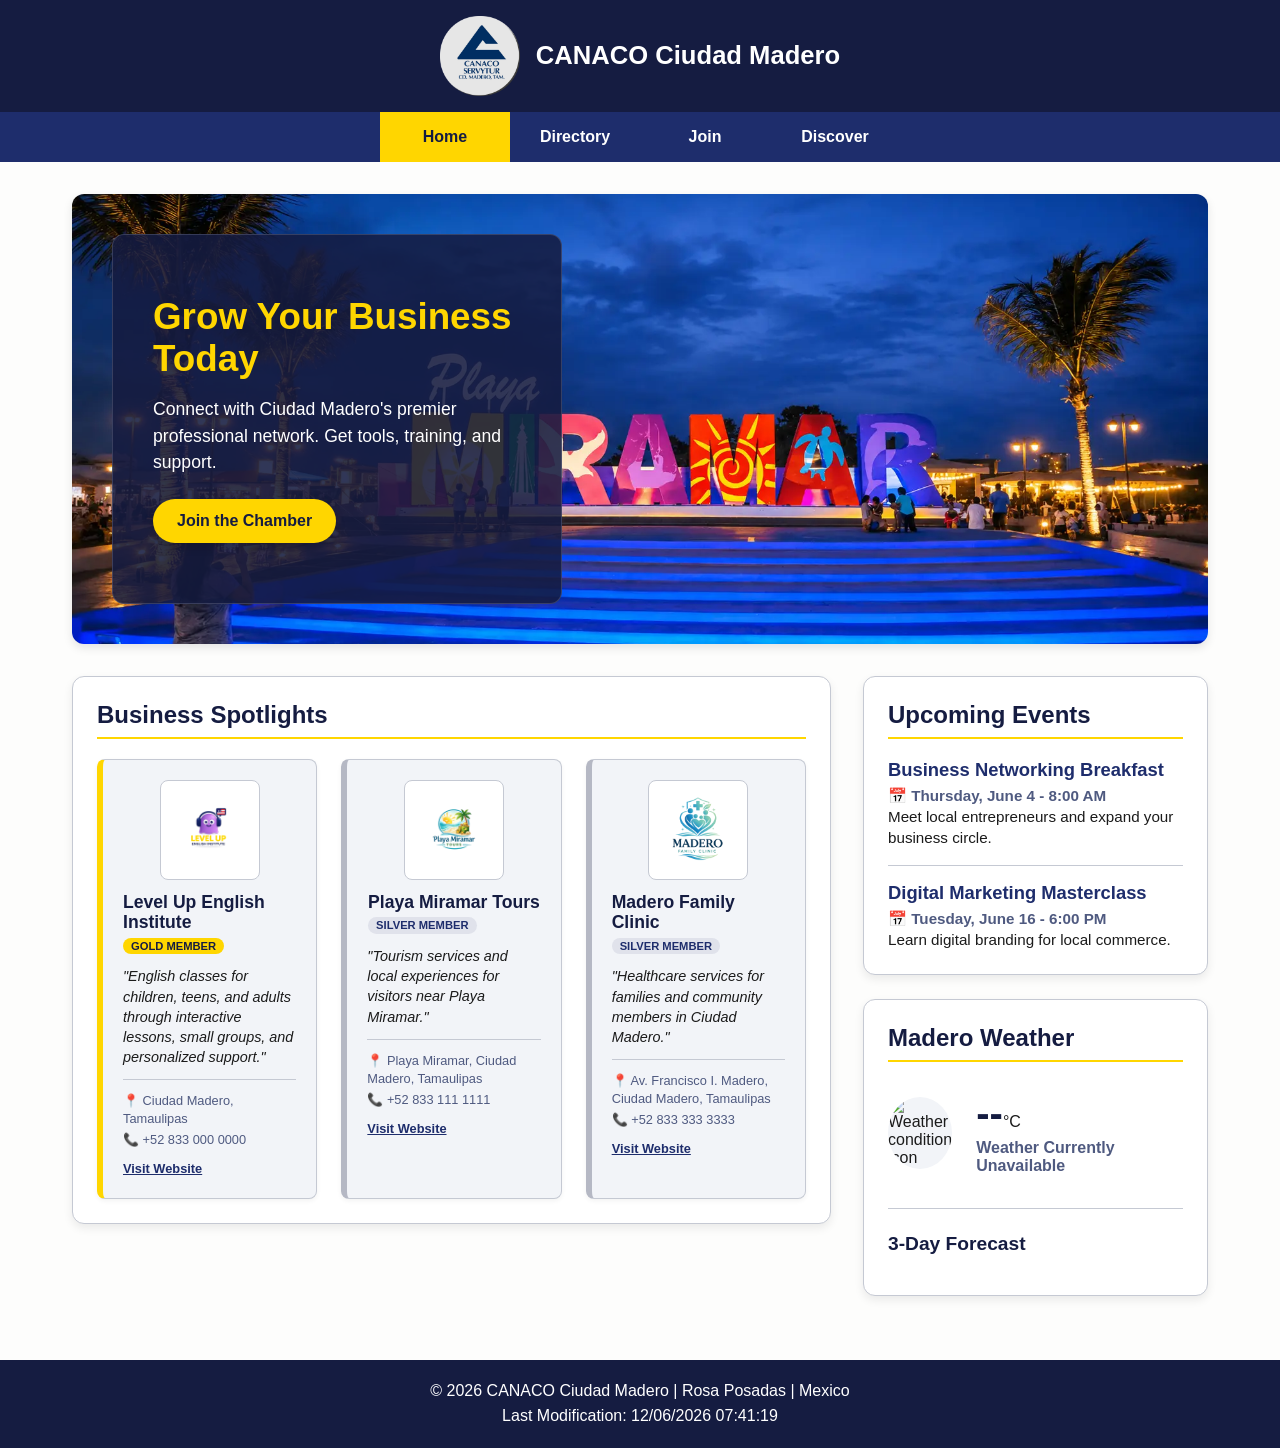
==== chamber/index.html @ bb1e7d52 "index" ====
<!DOCTYPE html>
<html lang="en">

<head>
    <meta charset="UTF-8">
    <meta name="viewport" content="width=device-width, initial-scale=1.0">

    <!-- SEO Meta Tags -->
    <meta name="description"
        content="Official homepage for CANACO Ciudad Madero (Chamber of Commerce). Explore local businesses, weather conditions, events, and membership benefits.">
    <meta name="author" content="Rosa Posadas">

    <title>CANACO Ciudad Madero | Home</title>

    <link rel="icon" href="../favicon.ico">

    <!-- Open Graph (Facebook / Social Media) Meta Tags -->
    <meta property="og:title" content="CANACO Ciudad Madero | Home">
    <meta property="og:description"
        content="Discover local businesses, services, tourism resources, and community opportunities in Ciudad Madero.">
    <meta property="og:image" content="https://rosapos.github.io/wdd231/chamber/images/hero-madero.webp">
    <meta property="og:url" content="https://rosapos.github.io/wdd231/chamber/index.html">

    <!-- Stylesheets (Reusing existing small and larger CSS) -->
    <link rel="stylesheet" href="styles/normalize.css">
    <link rel="stylesheet" href="styles/small.css">
    <link rel="stylesheet" href="styles/larger.css">

    <!-- Custom Script for Home Page (Weather & Spotlights) -->
    <script src="scripts/home.js" defer></script>
</head>

<body>
    <header>
        <div class="header-content">
            <!-- logo points to our local chamber images folder -->
            <img src="images/canaco-logo.webp" alt="CANACO Ciudad Madero logo" class="site-logo">

            <span>CANACO Ciudad Madero</span>

            <button id="menuButton" aria-label="Open navigation menu">☰</button>
        </div>

        <nav id="navigation">
            <!-- Wayfinding: Home is active -->
            <a class="active" href="index.html">Home</a>
            <a href="directory.html">Directory</a>
            <a href="#">Join</a>
            <a href="#">Discover</a>
        </nav>
    </header>

    <main class="home-grid">
        <!-- 1. Hero Section with overlay Call to Action (CTA) -->
        <section class="hero-container">
            <img src="images/hero-madero.webp" alt="Scenic beach of Playa Miramar in Ciudad Madero" class="hero-image"
                width="1200" height="500">
            <div class="cta-overlay">
                <h2>Grow Your Business Today</h2>
                <p>Connect with Ciudad Madero's premier professional network. Get tools, training, and support.</p>
                <a href="#" class="cta-btn">Join the Chamber</a>
            </div>
        </section>

        <!-- Left Column (Main Content) -->
        <div class="home-main">
            <!-- 4. Company Spotlights (Silver and Gold Members) -->
            <section class="spotlights-card card">
                <h2>Business Spotlights</h2>
                <div id="spotlight-container" class="spotlights-grid">
                    <!-- Spotlights injected dynamically by JS -->
                </div>
            </section>
        </div>

        <!-- Right Column (Sidebar) -->
        <div class="home-sidebar">
            <!-- 2. Current Events -->
            <section class="events-card card">
                <h2>Upcoming Events</h2>
                <div class="event-item">
                    <h3>Business Networking Breakfast</h3>
                    <p class="event-date">📅 Thursday, June 4 - 8:00 AM</p>
                    <p>Meet local entrepreneurs and expand your business circle.</p>
                </div>
                <div class="event-item">
                    <h3>Digital Marketing Masterclass</h3>
                    <p class="event-date">📅 Tuesday, June 16 - 6:00 PM</p>
                    <p>Learn digital branding for local commerce.</p>
                </div>
            </section>

            <!-- 3. Local Weather Section (API Consuming) -->
            <section class="weather-card card">
                <h2>Madero Weather</h2>
                <div class="weather-info">
                    <div class="weather-today">
                        <img id="weather-icon" src="" alt="Weather condition icon">
                        <div>
                            <span id="current-temp" class="temp-big">--</span>&deg;C
                            <p id="weather-desc" class="cap-text">Loading...</p>
                        </div>
                    </div>
                </div>
                <hr class="divider">
                <h3>3-Day Forecast</h3>
                <div id="forecast-container" class="forecast-grid">
                    <!-- Forecast injected by JS -->
                </div>
            </section>
        </div>
    </main>

    <footer>
        <p>
            &copy; <span id="currentyear"></span> CANACO Ciudad Madero | Rosa Posadas | Mexico
        </p>

        <p id="lastModified"></p>
    </footer>
</body>

</html>
---- chamber/styles/small.css ----
:root {
  --primary-color: #151c41;
  --secondary-color: #1e2d6c;
  --accent-color: #ffd600;
  --background-color: #fdfdfc;
  --section-color: #f2f4f8;
  --text-color: #1b1b1b;
  --light-text: #4f5a80;
  --border-color: #c5c9d3;
  --white: #ffffff;
}

* {
  box-sizing: border-box;
}

body {
  margin: 0;
  font-family: "Montserrat", Arial, Helvetica, sans-serif;
  background-color: var(--background-color);
  color: var(--text-color);
  overflow-x: hidden;
}

img {
  max-width: 100%;
  height: auto;
}

/* HEADER */

header {
  background-color: var(--primary-color);
  color: var(--white);
}

.header-content {
  display: grid;
  grid-template-columns: 64px auto 44px;
  align-items: center;
  gap: 1rem;
  padding: 1rem;
}

.site-logo {
  width: 64px;
  height: auto;
}

.header-content span {
  font-size: 1.2rem;
  font-weight: 700;
}

#menuButton {
  width: 44px;
  height: 44px;
  font-size: 2rem;
  background: none;
  border: none;
  color: var(--white);
  cursor: pointer;
}

/* NAVIGATION */

nav {
  display: none;
  flex-direction: column;
  background-color: var(--secondary-color);
}

nav.open {
  display: flex;
}

nav a {
  padding: 1rem;
  color: var(--white);
  text-align: center;
  font-weight: 700;
  text-decoration: none;
}

nav a.active,
nav a:hover {
  background-color: var(--accent-color);
  color: var(--primary-color);
}

/* MAIN */

main {
  padding: 1rem;
  max-width: 1200px;
  margin: 0 auto;
}

h1 {
  text-align: center;
  color: var(--primary-color);
  font-size: 2rem;
}

/* VIEW BUTTONS */

.view-buttons {
  display: flex;
  justify-content: center;
  gap: 1rem;
  margin: 1rem 0;
}

.view-buttons button {
  padding: 0.75rem 1.25rem;
  border: none;
  border-radius: 8px;
  background-color: var(--secondary-color);
  color: var(--white);
  font-weight: 700;
  cursor: pointer;
}

.view-buttons button:hover {
  background-color: var(--accent-color);
  color: var(--primary-color);
}

/* MEMBERS GRID VIEW */

#members.grid-view {
  display: grid;
  grid-template-columns: 1fr;
  gap: 1rem;
}

.member-card {
  padding: 1rem;
  background-color: var(--white);
  border: 1px solid var(--border-color);
  border-radius: 12px;
  text-align: center;
  box-shadow: 0 2px 8px rgb(0 0 0 / 0.12);
}

.member-card img {
  width: 120px;
  height: 120px;
  object-fit: contain;
  margin: 0 auto 1rem;
  display: block;
}

.member-card h2 {
  margin: 0.5rem 0;
  color: var(--primary-color);
  font-size: 1.3rem;
}

.member-card p {
  margin: 0.5rem 0;
  line-height: 1.5;
}

.member-card a {
  display: inline-block;
  margin-top: 0.75rem;
  padding: 0.6rem 1rem;
  border-radius: 8px;
  background-color: var(--primary-color);
  color: var(--white);
  text-decoration: none;
  font-weight: 700;
}

.member-card a:hover {
  background-color: var(--accent-color);
  color: var(--primary-color);
}

/* MEMBERS LIST VIEW */

#members.list-view {
  display: flex;
  flex-direction: column;
  gap: 0.75rem;
}

#members.list-view .member-card {
  text-align: left;
  border-radius: 8px;
}

#members.list-view .member-card img {
  display: none;
}

#members.list-view .member-card h2 {
  font-size: 1.1rem;
}

#members.list-view .member-card a {
  margin-top: 0.5rem;
}

/* FOOTER */

footer {
  margin-top: 2rem;
  padding: 1rem;
  text-align: center;
  background-color: var(--primary-color);
  color: var(--white);
}

footer p {
  margin: 0.4rem 0;
}

/* --- HOME PAGE STYLES --- */

/* Home Layout Grid */
.home-grid {
  display: flex;
  flex-direction: column;
  gap: 1.5rem;
}

.card {
  padding: 1.5rem;
  background-color: var(--white);
  border: 1px solid var(--border-color);
  border-radius: 12px;
  box-shadow: 0 4px 10px rgba(0, 0, 0, 0.08);
}

.card h2 {
  margin-top: 0;
  color: var(--primary-color);
  border-bottom: 2px solid var(--accent-color);
  padding-bottom: 0.5rem;
  font-size: 1.5rem;
}

/* 1. Hero CTA overlay styling */
.hero-container {
  position: relative;
  border-radius: 12px;
  overflow: hidden;
  box-shadow: 0 4px 10px rgba(0, 0, 0, 0.1);
  display: block;
  min-height: 250px;
}

.hero-image {
  width: 100%;
  height: 300px;
  object-fit: cover;
  display: block;
}

.cta-overlay {
  position: absolute;
  bottom: 15px;
  left: 15px;
  right: 15px;
  background: rgba(21, 28, 65, 0.88); /* Translucent navy card */
  color: var(--white);
  display: flex;
  flex-direction: column;
  justify-content: center;
  align-items: center;
  text-align: center;
  padding: 1rem;
  border-radius: 8px;
  border: 1px solid rgba(255, 255, 255, 0.1);
}

.cta-overlay h2 {
  margin: 0 0 0.5rem 0;
  font-size: 1.6rem;
  color: var(--accent-color);
}

.cta-overlay p {
  margin: 0 0 1.2rem 0;
  font-size: 0.95rem;
  line-height: 1.4;
  max-width: 500px;
}

.cta-btn {
  display: inline-block;
  padding: 0.8rem 1.5rem;
  background-color: var(--accent-color);
  color: var(--primary-color);
  font-weight: 700;
  text-decoration: none;
  border-radius: 30px;
  transition: all 0.3s ease;
  box-shadow: 0 4px 10px rgba(0, 0, 0, 0.2);
}

.cta-btn:hover {
  background-color: var(--white);
  color: var(--primary-color);
  transform: translateY(-2px);
}

/* 2. Events section styling */
.event-item {
  margin-bottom: 1rem;
  padding-bottom: 1rem;
  border-bottom: 1px solid var(--border-color);
}

.event-item:last-of-type {
  margin-bottom: 0;
  padding-bottom: 0;
  border-bottom: none;
}

.event-item h3 {
  margin: 0 0 0.3rem 0;
  color: var(--secondary-color);
  font-size: 1.15rem;
}

.event-date {
  font-size: 0.9rem;
  font-weight: 700;
  color: var(--light-text);
  margin: 0 0 0.5rem 0;
}

.event-item p {
  margin: 0;
  font-size: 0.95rem;
  line-height: 1.4;
}

/* 3. Weather section styling */
.weather-today {
  display: flex;
  align-items: center;
  gap: 1.5rem;
  padding: 0.5rem 0;
}

#weather-icon {
  background-color: var(--section-color);
  border-radius: 50%;
  width: 72px;
  height: 72px;
}

.temp-big {
  font-size: 2.5rem;
  font-weight: 700;
  color: var(--primary-color);
}

.weather-condition {
  margin: 0.2rem 0 0 0;
  color: var(--light-text);
  font-weight: 600;
}

.cap-text {
  text-transform: capitalize;
  margin: 0.2rem 0 0 0;
  font-weight: 600;
  color: var(--light-text);
}

.divider {
  border: 0;
  border-top: 1px solid var(--border-color);
  margin: 1.5rem 0;
}

.weather-card h3 {
  margin: 0 0 1rem 0;
  color: var(--primary-color);
  font-size: 1.2rem;
}

.forecast-grid {
  display: grid;
  grid-template-columns: repeat(3, 1fr);
  gap: 0.75rem;
  text-align: center;
}

.forecast-item {
  background-color: var(--section-color);
  padding: 0.75rem 0.5rem;
  border-radius: 8px;
  border: 1px solid var(--border-color);
}

.forecast-item h4 {
  margin: 0 0 0.3rem 0;
  font-size: 0.85rem;
  color: var(--primary-color);
  text-transform: capitalize;
}

.forecast-item img {
  width: 40px;
  height: 40px;
  margin: 0 auto;
}

.forecast-temp {
  margin: 0.2rem 0;
  font-size: 0.95rem;
}

.forecast-desc {
  margin: 0;
  font-size: 0.7rem;
  color: var(--light-text);
  text-transform: capitalize;
  white-space: nowrap;
  overflow: hidden;
  text-overflow: ellipsis;
}

/* 4. Company Spotlights */
.spotlights-grid {
  display: flex;
  flex-direction: column;
  gap: 1rem;
}

.spotlight-card {
  padding: 1.25rem;
  border-radius: 8px;
  background-color: var(--section-color);
  border: 1px solid var(--border-color);
  box-shadow: 0 2px 5px rgba(0, 0, 0, 0.05);
}

/* Gold/Silver card accents */
.spotlight-card.gold {
  border-left: 6px solid var(--accent-color);
}

.spotlight-card.silver {
  border-left: 6px solid #b5b8c4;
}

.spotlight-header {
  display: flex;
  flex-direction: column;
  align-items: center;
  gap: 0.5rem;
  margin-bottom: 0.75rem;
}

.spotlight-logo {
  width: 100px;
  height: 100px;
  object-fit: contain;
  background-color: var(--white);
  border-radius: 8px;
  padding: 6px;
  border: 1px solid var(--border-color);
  margin-bottom: 0.25rem;
}

.spotlight-header h3 {
  margin: 0 0 0.2rem 0;
  font-size: 1.1rem;
  color: var(--primary-color);
}

.badge {
  display: inline-block;
  font-size: 0.7rem;
  font-weight: 700;
  padding: 2px 8px;
  border-radius: 12px;
  text-transform: uppercase;
}

.badge.gold {
  background-color: var(--accent-color);
  color: var(--primary-color);
}

.badge.silver {
  background-color: #e0e2eb;
  color: var(--secondary-color);
}

.spotlight-desc {
  font-style: italic;
  font-size: 0.9rem;
  line-height: 1.4;
  margin: 0.5rem 0;
}

.spotlight-card hr {
  border: 0;
  border-top: 1px solid var(--border-color);
  margin: 0.75rem 0;
}

.spotlight-contact {
  font-size: 0.8rem;
  line-height: 1.4;
}

.spotlight-contact p {
  margin: 0.2rem 0;
  color: var(--light-text);
}

.spotlight-link {
  display: inline-block;
  margin-top: 0.5rem;
  color: var(--secondary-color);
  font-weight: 700;
  text-decoration: underline;
}

.spotlight-link:hover {
  color: var(--accent-color);
}
---- chamber/styles/larger.css ----
@media screen and (min-width: 700px) {
  #menuButton {
    display: none;
  }

  .header-content {
    grid-template-columns: 80px auto;
    justify-content: center;
  }

  .site-logo {
    width: 80px;
  }

  .header-content span {
    font-size: 1.6rem;
  }

  nav {
    display: flex;
    flex-direction: row;
    justify-content: center;
  }

  nav a {
    min-width: 130px;
  }

  main {
    padding: 2rem;
  }

  #members.grid-view {
    grid-template-columns: repeat(auto-fit, minmax(260px, 1fr));
  }

  #members.list-view .member-card {
    display: grid;
    grid-template-columns: 2fr 2fr 1.5fr 1fr;
    align-items: center;
    gap: 1rem;
  }

  #members.list-view .member-card p,
  #members.list-view .member-card h2 {
    margin: 0;
  }

  #members.list-view .member-card p:first-of-type {
    display: none;
  }

  #members.list-view .member-card a {
    text-align: center;
    margin-top: 0;
  }

  /* --- DESKTOP HOME PAGE LAYOUT --- */
  .home-grid {
    display: grid;
    grid-template-columns: 2.2fr 1fr;
    gap: 2rem;
    align-items: start;
  }

  .hero-container {
    grid-column: 1 / -1;
    min-height: 400px;
    position: relative;
  }

  .hero-image {
    height: 450px;
    width: 100%;
    object-fit: cover;
  }

  /* Floating translucent CTA Card on the left */
  .cta-overlay {
    position: absolute;
    top: 40px;
    left: 40px;
    bottom: 40px;
    width: 450px;
    background: rgba(21, 28, 65, 0.88); /* Translucent navy card */
    border-radius: 12px;
    padding: 2.5rem;
    display: flex;
    flex-direction: column;
    justify-content: center;
    align-items: flex-start;
    text-align: left;
    border: 1px solid rgba(255, 255, 255, 0.15);
  }

  .cta-overlay h2 {
    font-size: 2.3rem;
    margin: 0 0 1rem 0;
    color: var(--accent-color);
  }

  .cta-overlay p {
    font-size: 1.1rem;
    line-height: 1.5;
    margin: 0 0 1.5rem 0;
    max-width: 100%;
  }

  .home-main {
    grid-column: 1 / 2;
  }

  .spotlights-grid {
    display: grid;
    grid-template-columns: repeat(auto-fit, minmax(220px, 1fr));
    gap: 1.5rem;
  }

  .home-sidebar {
    grid-column: 2 / 3;
    display: flex;
    flex-direction: column;
    gap: 1.5rem;
  }
}
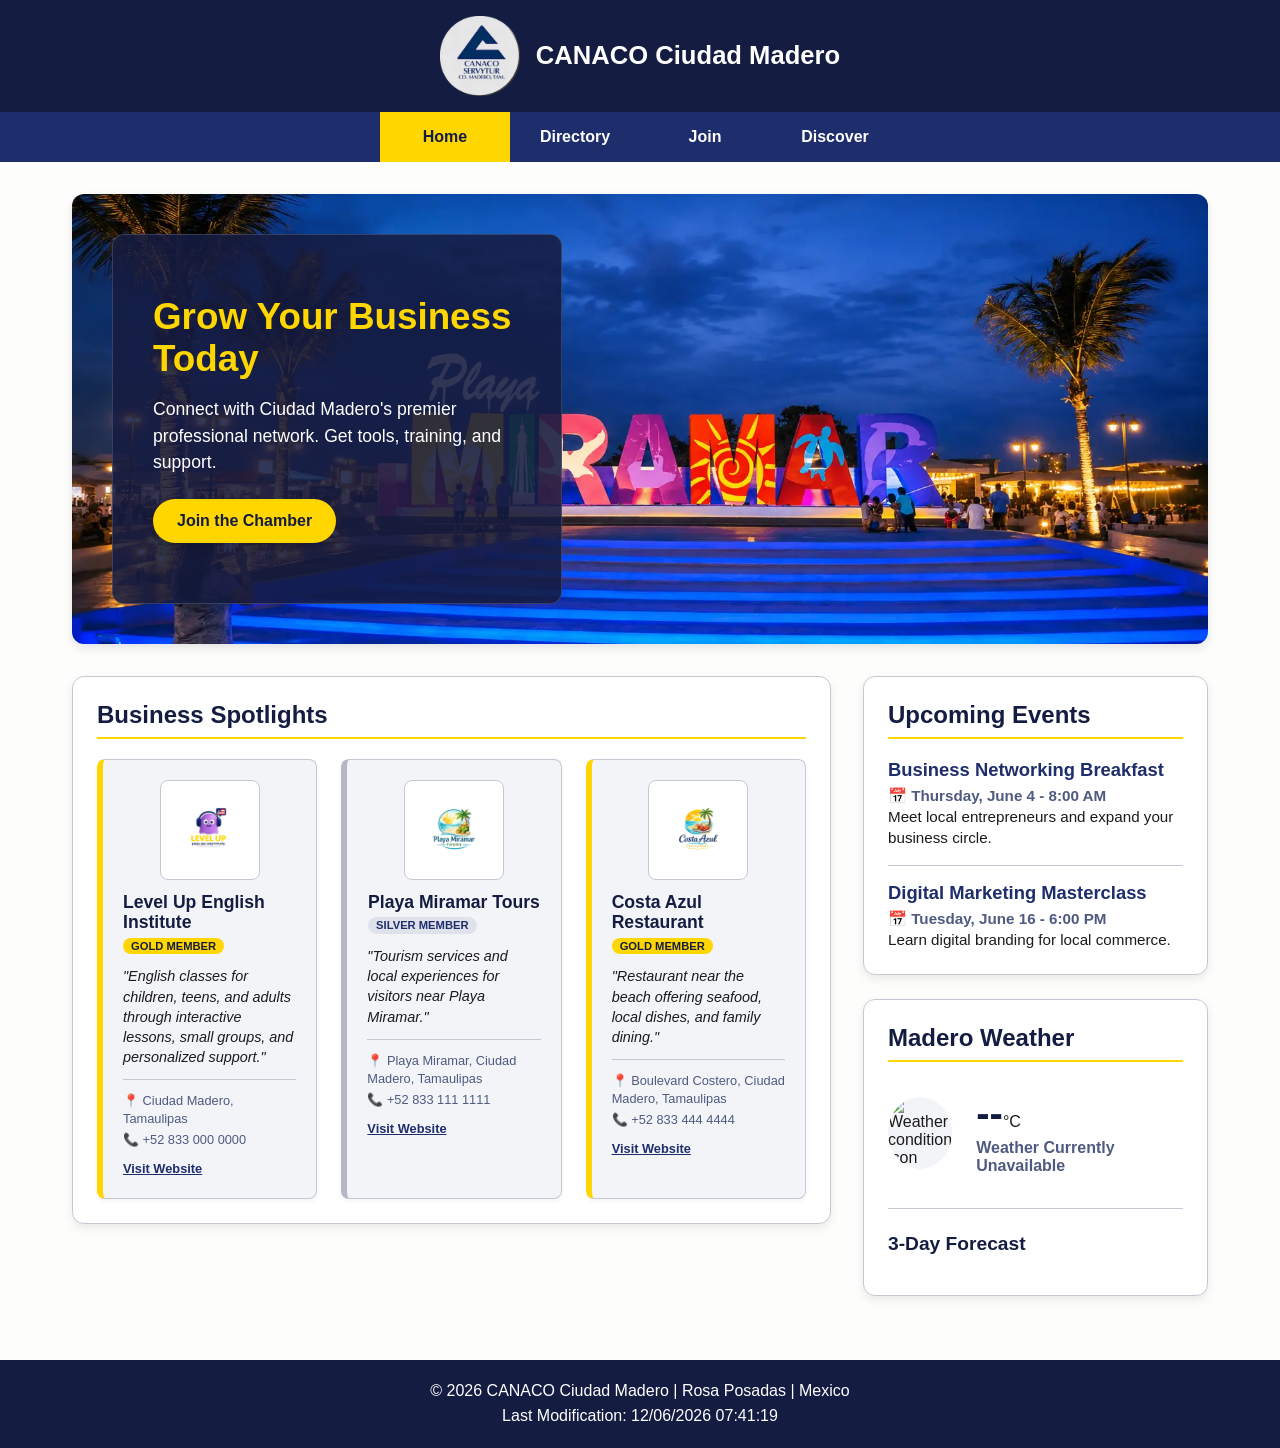
==== commit c6c6e68d: "join.html" ====
--- a/chamber/index.html
+++ b/chamber/index.html
@@ -34,7 +34,7 @@
     <header>
         <div class="header-content">
             <!-- logo points to our local chamber images folder -->
-            <img src="images/canaco-logo.webp" alt="CANACO Ciudad Madero logo" class="site-logo">
+            <img src="images/canaco-logo.webp" alt="CANACO Ciudad Madero logo" class="site-logo" width="96" height="96">
 
             <span>CANACO Ciudad Madero</span>
 
--- a/chamber/styles/small.css
+++ b/chamber/styles/small.css
@@ -56,10 +56,17 @@
   width: 44px;
   height: 44px;
   font-size: 2rem;
-  background: none;
-  border: none;
-  color: var(--white);
   cursor: pointer;
+  background-color: #ffffff;
+  color: #151c41;
+  border: 2px solid #ffffff;
+}
+
+#menuButton:hover,
+#menuButton:focus-visible {
+  background-color: #ffd600;
+  color: #151c41;
+  border-color: #ffd600;
 }
 
 /* NAVIGATION */
@@ -264,7 +271,8 @@
   bottom: 15px;
   left: 15px;
   right: 15px;
-  background: rgba(21, 28, 65, 0.88); /* Translucent navy card */
+  background: rgba(21, 28, 65, 0.88);
+  /* Translucent navy card */
   color: var(--white);
   display: flex;
   flex-direction: column;
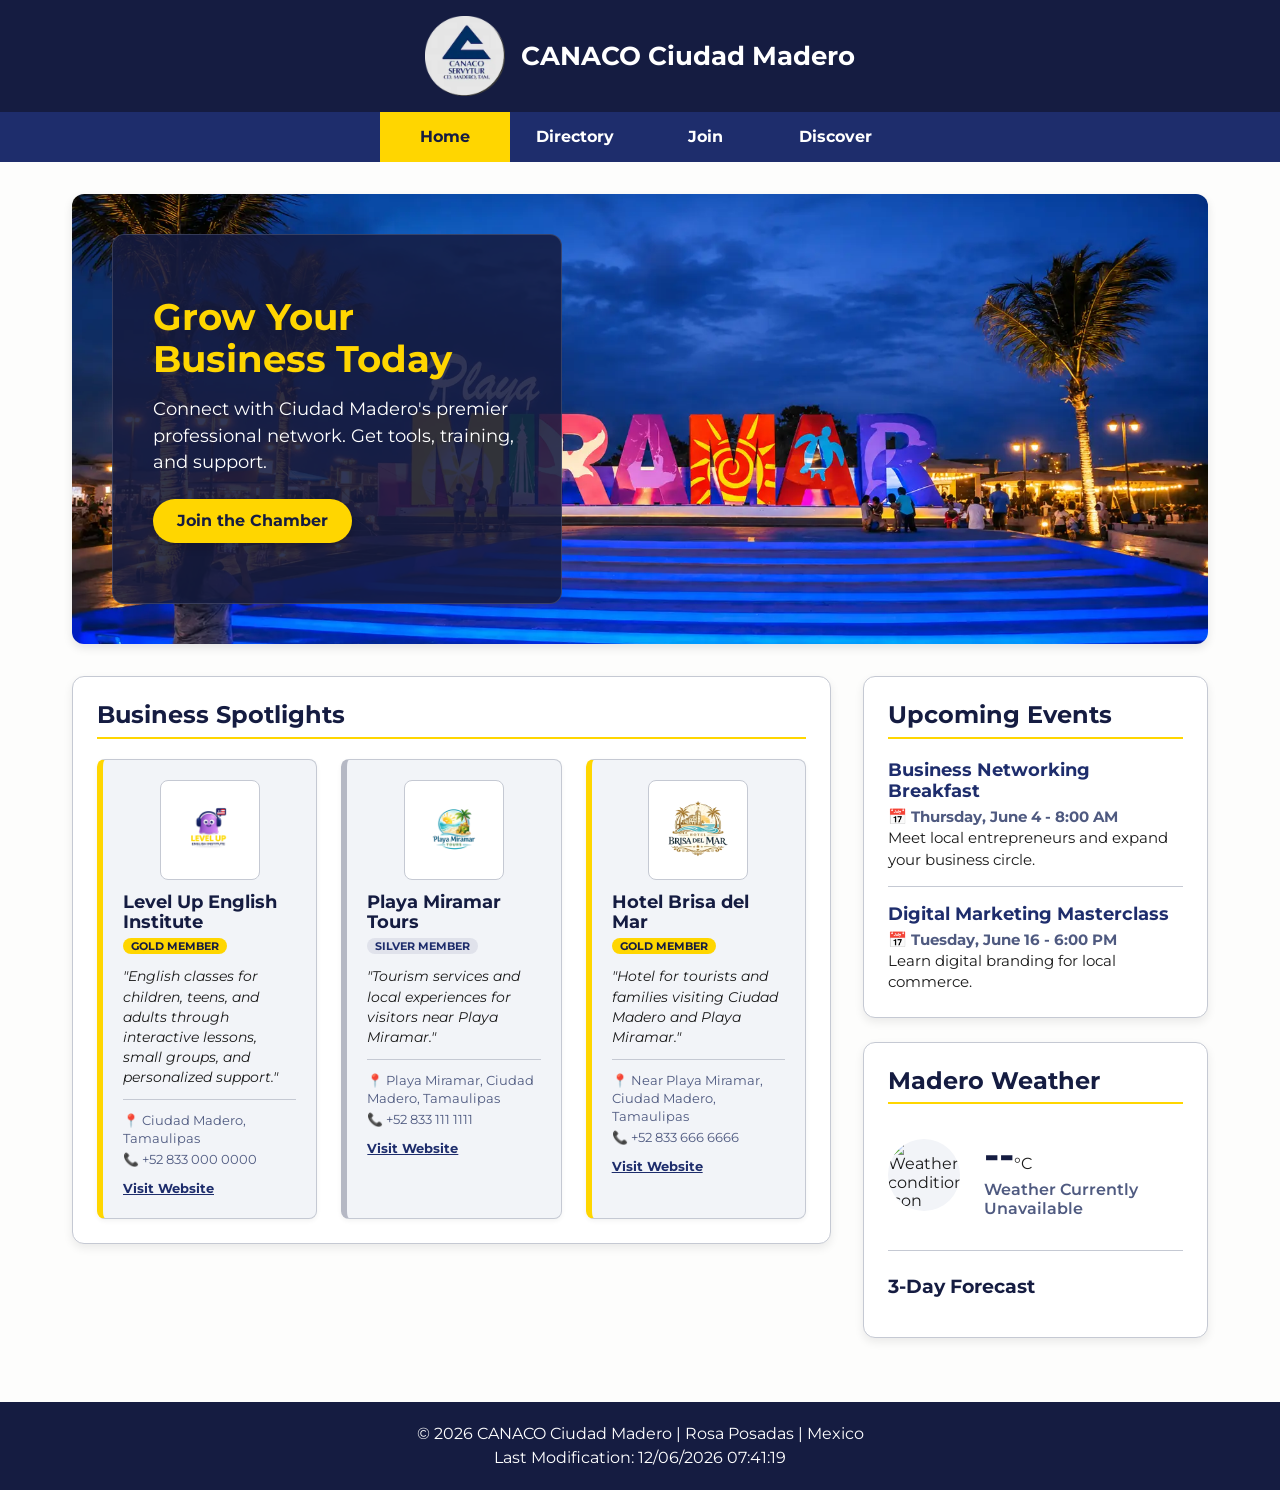
==== commit ef933b14: "Google Fonts API" ====
--- a/chamber/index.html
+++ b/chamber/index.html
@@ -25,6 +25,11 @@
     <link rel="stylesheet" href="styles/normalize.css">
     <link rel="stylesheet" href="styles/small.css">
     <link rel="stylesheet" href="styles/larger.css">
+
+    <!-- Google Fonts -->
+    <link rel="preconnect" href="https://fonts.googleapis.com">
+    <link rel="preconnect" href="https://fonts.gstatic.com" crossorigin>
+    <link href="https://fonts.googleapis.com/css2?family=Montserrat:wght@400;600;700&display=swap" rel="stylesheet">
 
     <!-- Custom Script for Home Page (Weather & Spotlights) -->
     <script src="scripts/home.js" defer></script>
--- a/chamber/styles/larger.css
+++ b/chamber/styles/larger.css
@@ -82,7 +82,8 @@
     left: 40px;
     bottom: 40px;
     width: 450px;
-    background: rgba(21, 28, 65, 0.88); /* Translucent navy card */
+    background: rgba(21, 28, 65, 0.88);
+    /* Translucent navy card */
     border-radius: 12px;
     padding: 2.5rem;
     display: flex;
